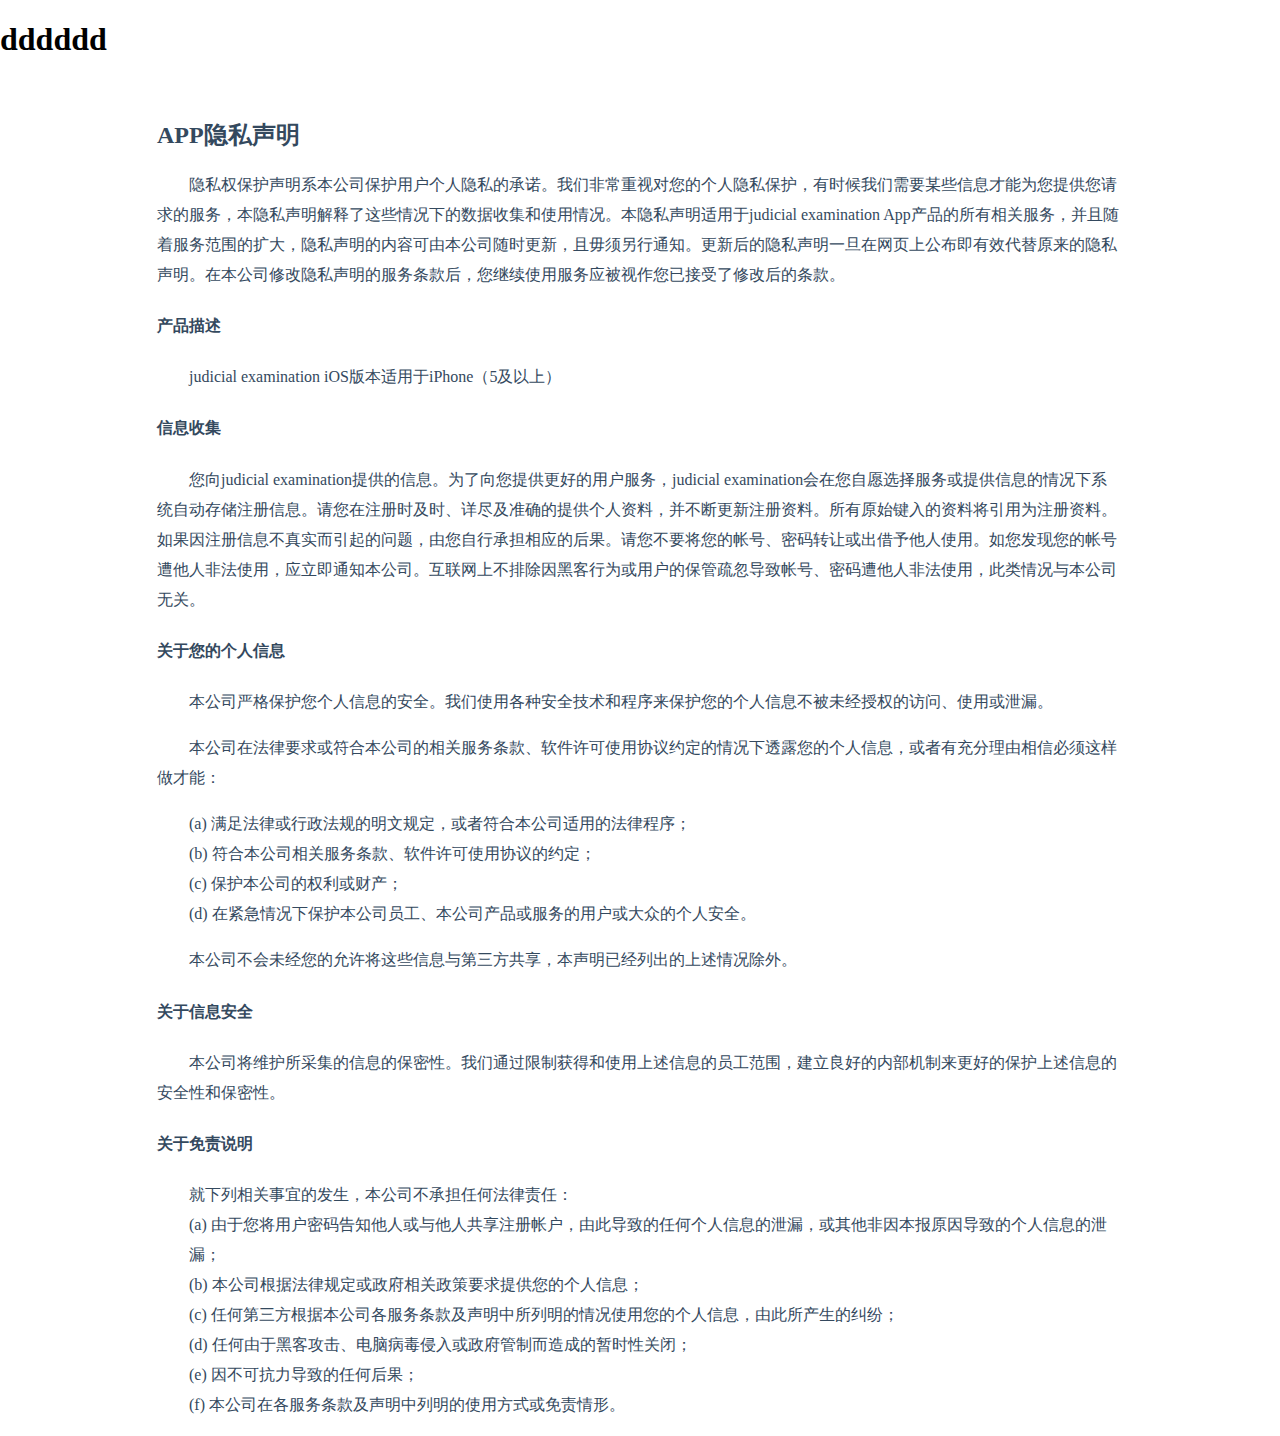
==== app_privacy.html @ ffb3d83d "no message" ====
<!DOCTYPE html PUBLIC "-//W3C//DTD XHTML 1.0 Transitional//EN" "http://www.w3.org/TR/xhtml1/DTD/xhtml1-transitional.dtd">
<html xmlns="http://www.w3.org/1999/xhtml">
<head>
<meta http-equiv="Content-Type" content="text/html; charset=utf-8" />
<title>APP隐私声明</title>
</head>

<body style="margin:0; padding:0;">
<h1>dddddd</h1>

<div style="background-color:#fff;padding:20px 20px 0;width:966px;color:#34495e;margin: 0 auto; line-height:30px;">
<h2>APP隐私声明</h2>
<p style="text-indent: 2em;">隐私权保护声明系本公司保护用户个人隐私的承诺。我们非常重视对您的个人隐私保护，有时候我们需要某些信息才能为您提供您请求的服务，本隐私声明解释了这些情况下的数据收集和使用情况。本隐私声明适用于judicial examination App产品的所有相关服务，并且随着服务范围的扩大，隐私声明的内容可由本公司随时更新，且毋须另行通知。更新后的隐私声明一旦在网页上公布即有效代替原来的隐私声明。在本公司修改隐私声明的服务条款后，您继续使用服务应被视作您已接受了修改后的条款。</p>
<h4>产品描述</h4>
<p style="text-indent: 2em;">judicial examination iOS版本适用于iPhone（5及以上）</p>
<h4>信息收集</h4>
<p style="text-indent: 2em;">您向judicial examination提供的信息。为了向您提供更好的用户服务，judicial examination会在您自愿选择服务或提供信息的情况下系统自动存储注册信息。请您在注册时及时、详尽及准确的提供个人资料，并不断更新注册资料。所有原始键入的资料将引用为注册资料。如果因注册信息不真实而引起的问题，由您自行承担相应的后果。请您不要将您的帐号、密码转让或出借予他人使用。如您发现您的帐号遭他人非法使用，应立即通知本公司。互联网上不排除因黑客行为或用户的保管疏忽导致帐号、密码遭他人非法使用，此类情况与本公司无关。</p>
<h4>关于您的个人信息</h4>
<p style="text-indent: 2em;">本公司严格保护您个人信息的安全。我们使用各种安全技术和程序来保护您的个人信息不被未经授权的访问、使用或泄漏。</p>
<p style="text-indent: 2em;">本公司在法律要求或符合本公司的相关服务条款、软件许可使用协议约定的情况下透露您的个人信息，或者有充分理由相信必须这样做才能：</p>
<p style="text-indent: 0em;padding-left: 2em;">(a) 满足法律或行政法规的明文规定，或者符合本公司适用的法律程序；<BR/>
(b) 符合本公司相关服务条款、软件许可使用协议的约定；<BR/>
(c) 保护本公司的权利或财产；<BR/>
(d) 在紧急情况下保护本公司员工、本公司产品或服务的用户或大众的个人安全。</p>
<p style="text-indent: 2em;">本公司不会未经您的允许将这些信息与第三方共享，本声明已经列出的上述情况除外。</p>
<h4>关于信息安全</h4>
<p style="text-indent: 2em;">本公司将维护所采集的信息的保密性。我们通过限制获得和使用上述信息的员工范围，建立良好的内部机制来更好的保护上述信息的安全性和保密性。</p>
<h4>关于免责说明</h4>
<p style="text-indent: 0em;padding-left: 2em;">就下列相关事宜的发生，本公司不承担任何法律责任：<BR/>
(a) 由于您将用户密码告知他人或与他人共享注册帐户，由此导致的任何个人信息的泄漏，或其他非因本报原因导致的个人信息的泄漏；<BR/>
(b) 本公司根据法律规定或政府相关政策要求提供您的个人信息；<BR/>
(c) 任何第三方根据本公司各服务条款及声明中所列明的情况使用您的个人信息，由此所产生的纠纷；<BR/>
(d) 任何由于黑客攻击、电脑病毒侵入或政府管制而造成的暂时性关闭；<BR/>
(e) 因不可抗力导致的任何后果；<BR/>
(f) 本公司在各服务条款及声明中列明的使用方式或免责情形。</p>
</div>


</body>
</html>
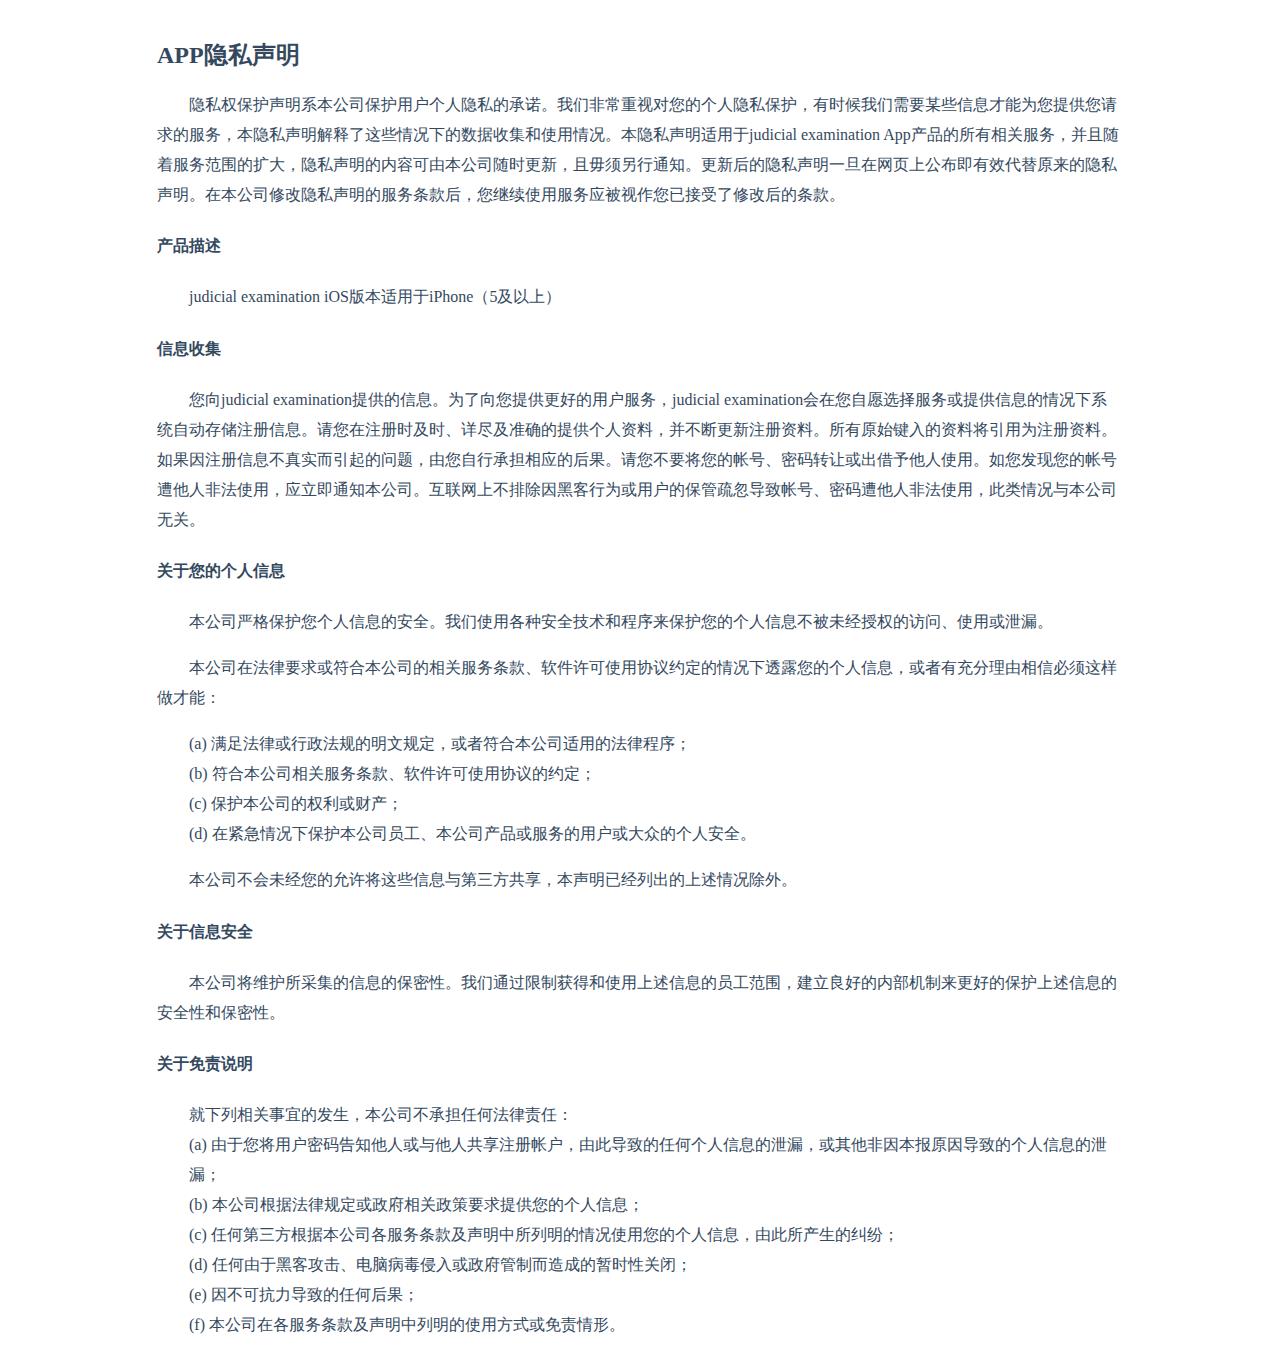
==== commit b21f3a85: "no message" ====
--- a/app_privacy.html
+++ b/app_privacy.html
@@ -6,7 +6,7 @@
 </head>
 
 <body style="margin:0; padding:0;">
-<h1>dddddd</h1>
+
 
 <div style="background-color:#fff;padding:20px 20px 0;width:966px;color:#34495e;margin: 0 auto; line-height:30px;">
 <h2>APP隐私声明</h2>
